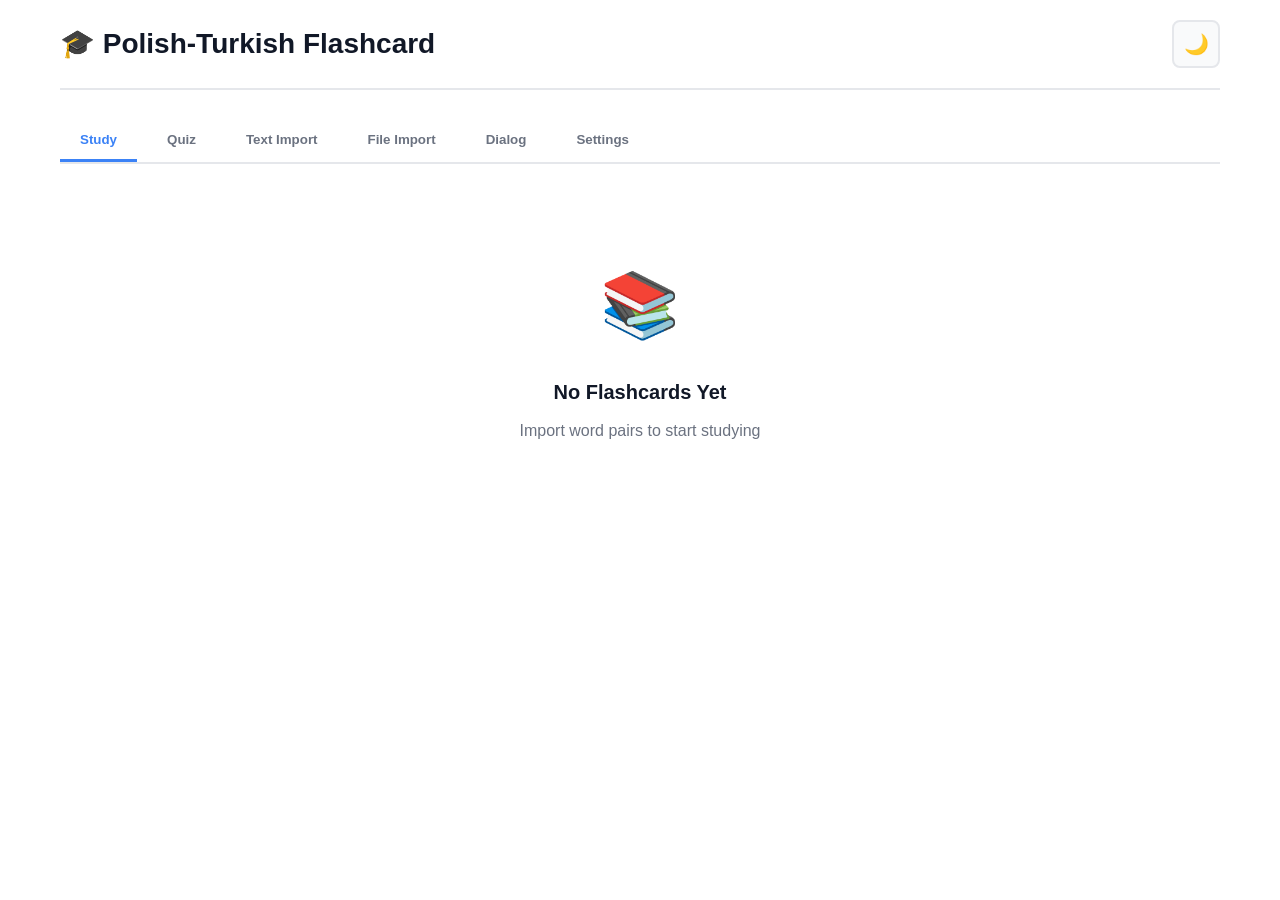
==== index.html @ a1254d09 "Enabled exporting missed or marked questions in Quiz mode" ====
<!DOCTYPE html>
<html lang="en">
<head>
    <meta charset="UTF-8">
    <meta name="viewport" content="width=device-width, initial-scale=1.0">
    <title>Polish-Turkish Flashcard Learner</title>
    <link rel="stylesheet" href="styles.css">
</head>
<body>
    <div class="container">
        <header>
            <h1>🎓 Polish-Turkish Flashcard</h1>
            <button class="theme-btn" id="themeBtn" title="Toggle dark mode">🌙</button>
        </header>

        <div class="tabs">
            <button class="tab-btn active" data-tab="study">Study</button>
            <button class="tab-btn" data-tab="quiz">Quiz</button>
            <button class="tab-btn" data-tab="import-text">Text Import</button>
            <button class="tab-btn" data-tab="import-excel">File Import</button>

            <button class="tab-btn" data-tab="dialog">Dialog</button>
            <button class="tab-btn" data-tab="settings">Settings</button>
        </div>

        <!-- STUDY TAB -->
        <div id="study" class="tab-content active">
            <div id="emptyStudy" class="empty-state">
                <div class="empty-state-icon">📚</div>
                <h3>No Flashcards Yet</h3>
                <p>Import word pairs to start studying</p>
            </div>

            <div id="studyContent" style="display: none;">
                <details class="collapsible-section">
                <summary class="collapsible-summary">🔍 Filters</summary>
                <div class="filter-bar flex flex-wrap gap-15 items-center flex-row">
                    <div class="flex gap-8">
                        <label><input type="checkbox" id="chkEasy" checked> Easy</label>
                        <label><input type="checkbox" id="chkMedium" checked> Medium</label>
                        <label><input type="checkbox" id="chkHard" checked> Hard</label>
                        <label><input type="checkbox" id="chkUnmarked" checked> Unmarked</label>
                    </div>
                    <div class="flex gap-8 items-center flex-wrap">
                        <label for="filterDateFromPicker">From:</label>
                        <input type="date" id="filterDateFromPicker" class="p-4 border rounded-4" style="cursor: pointer;">
                        <label for="filterDateToPicker">To:</label>
                        <input type="date" id="filterDateToPicker" class="p-4 border rounded-4" style="cursor: pointer;">
                        <label style="margin:0;"><input type="checkbox" id="filterNoDateOnly"> No date only</label>
                        <label style="margin:0;"><input type="checkbox" id="filterNoGroupOnly"> No group only</label>
                    </div>
                    <div class="flex gap-8 items-center">
                        <label style="margin:0;">Group:</label>
                        <details class="group-multiselect" id="filterGroupDetails">
                            <summary id="filterGroupSummary">-- All --</summary>
                            <div class="group-multiselect-list" id="filterGroupList"></div>
                        </details>
                    </div>
                    <button class="button btn-secondary" onclick="app.resetFilters()">Reset All</button>
                </div>
                </details>

                <details class="collapsible-section" open>
                <summary class="collapsible-summary">🃏 Flashcards</summary>
                <div class="stats">
                    <div>
                        <strong id="cardCounter">Card 0 / 0</strong>
                        <div class="progress-bar">
                            <div class="progress-fill" id="progressFill"></div>
                        </div>
                    </div>
                    <button class="button btn-primary" id="directionBtn">Polish → Turkish</button>
                </div>

                <div class="flashcard" id="flashcard">
                    <div class="card-label" id="cardLabel">Front</div>
                    <div class="card-text" id="cardText">Click to start</div>
                </div>

                <div class="controls">
                    <button class="button btn-danger" onclick="app.markDifficulty('hard')">Hard ❌</button>
                    <button class="button btn-warning" onclick="app.markDifficulty('medium')">Medium ⚠️</button>
                    <button class="button btn-success" onclick="app.markDifficulty('easy')">Easy ✅</button>
                </div>

                <div class="controls">
                    <button class="button btn-secondary" onclick="app.prevCard()">← Previous</button>
                    <button class="button btn-primary" onclick="app.flipCard()">Flip Card</button>
                    <button class="button btn-secondary" onclick="app.nextCard()">Next →</button>
                </div>

                <div class="button-group">
                    <button class="button btn-secondary" onclick="app.shuffle()">🔀 Shuffle</button>
                    <button class="button btn-secondary" onclick="app.resetProgress()">↻ Reset</button>
                    <button class="button btn-danger" onclick="app.clearAll()">🗑️ Clear</button>
                </div>

                <div class="flex gap-8 items-center mt-8">
                    <label style="font-weight:normal; margin:0;"><input type="checkbox" id="autoSpeak"> Auto-speak on flip</label>
                    <button class="button btn-secondary" id="speakBtn" style="padding:6px 14px; font-size:18px;" title="Speak current word">🔊</button>
                </div>
                </details>

                <!-- LEITNER SUBSECTION -->
                <details class="collapsible-section">
                <summary class="collapsible-summary">📦 Leitner Session</summary>
                <div class="section mt-8" id="leitnerSetup">
                    <h3 class="mb-12">📦 Leitner Session</h3>
                    <p class="text-sm text-light mb-12" id="leitnerDueCount">0 cards due today</p>
                    <div class="flex gap-8 items-center mb-12">
                        <label style="margin:0; font-weight:600;">Direction:</label>
                        <select id="leitnerDirection" class="p-4 border rounded-4" style="width:auto; margin:0;">
                            <option value="pol-tur">Polish → Turkish</option>
                            <option value="tur-pol">Turkish → Polish</option>
                        </select>
                    </div>
                    <button class="button btn-primary" onclick="app.leitner.startSession()">Start Leitner Session</button>
                </div>
                </details>
            </div>

            <!-- LEITNER SESSION -->
            <div id="leitnerSession" style="display:none;">
                <div class="stats">
                    <div>
                        <strong id="leitnerCardCounter">Card 1 / 0</strong>
                        <div class="progress-bar"><div class="progress-fill" id="leitnerProgressFill"></div></div>
                    </div>
                    <span id="leitnerBoxBadge" class="leitner-box-badge">📦 Box 1</span>
                </div>

                <div class="flashcard" id="leitnerCard">
                    <div class="card-label" id="leitnerCardLabel">Front</div>
                    <div class="card-text" id="leitnerCardText"></div>
                </div>

                <div class="controls">
                    <button class="button btn-primary" id="leitnerFlipBtn" onclick="app.leitner.flip()">Flip Card</button>
                </div>

                <div class="controls" id="leitnerAnswerBtns" style="display:none;">
                    <button class="button btn-success" onclick="app.leitner.answer(true)">✓ Correct</button>
                    <button class="button btn-danger" onclick="app.leitner.answer(false)">✗ Wrong</button>
                </div>

                <div class="button-group">
                    <button class="button btn-secondary" onclick="app.leitner.endSession()">End Session</button>
                </div>
            </div>

            <!-- LEITNER SESSION COMPLETE -->
            <div id="leitnerComplete" style="display:none;" class="section">
                <h2>Session Complete! 🎉</h2>
                <p class="mt-8">✓ <span id="leitnerMovedUp">0</span> cards moved up a box</p>
                <p class="mt-8">✗ <span id="leitnerMovedDown">0</span> cards back to Box 1</p>
                <div class="button-group mt-20">
                    <button class="button btn-primary" onclick="app.leitner.startSession()">Study Again</button>
                    <button class="button btn-secondary" onclick="app.leitner.backToDeck()">Back to Deck</button>
                </div>
            </div>
        </div>
        
        <!-- DIALOG TAB -->
        <div id="dialog" class="tab-content">
            <div id="dialogEmpty" class="empty-state">
                <div class="empty-state-icon">💬</div>
                <h3>No Dialogs Yet</h3>
                <p>Import a file with dialog lines to start</p>
            </div>
            <div id="dialogContent" style="display:none;">
                <div class="section">
                    <h2>💬 Dialog Practice</h2>
                    <div class="flex flex-wrap gap-15 items-center mb-12" style="position:relative;">
                        <div class="flex gap-8 items-center flex-wrap">
                            <label style="margin:0;">Date:</label>
                            <input type="date" id="dialogDatePicker" class="p-4 border rounded-4" style="cursor:pointer;">
                            <span id="dialogDateHint" class="dialog-hint"></span>
                        </div>
                        <div class="flex gap-8 items-center flex-wrap">
                            <label style="margin:0;">Topic:</label>
                            <select id="dialogTopicSelect" class="p-4 border rounded-4" style="width:auto;margin:0;"></select>
                            <button id="dialogTopicDatesBtn" class="dialog-dates-badge" style="display:none;" onclick="app.dialog.toggleDatesPopup()"></button>
                        </div>
                        <div id="dialogDatesPopup" class="dialog-dates-popup" style="display:none;">
                            <div class="dialog-dates-popup-header"><span>Available Dates</span><button onclick="app.dialog.toggleDatesPopup()" class="dialog-dates-close">✕</button></div>
                            <div id="dialogDatesGrid" class="dialog-dates-grid"></div>
                        </div>
                        <div class="flex gap-8 items-center">
                            <label style="margin:0;">Direction:</label>
                            <select id="dialogDirection" class="p-4 border rounded-4" style="width:auto;margin:0;" onchange="app.dialog._lines.length && app.dialog._render()">
                                <option value="pol-tur">Polish → Turkish</option>
                                <option value="tur-pol">Turkish → Polish</option>
                            </select>
                        </div>
                        <label style="margin:0;"><input type="checkbox" id="dialogRandomize"> Randomize</label>
                        <button class="button btn-primary" onclick="app.dialog.load()">Load Dialog</button>
                    </div>
                </div>

                <div id="dialogPlayer" style="display:none;">
                    <div class="stats">
                        <div>
                            <strong id="dialogLineCounter">Line 1 / 0</strong>
                            <div class="progress-bar"><div class="progress-fill" id="dialogProgressFill"></div></div>
                        </div>
                    </div>

                    <div id="dialogLines" class="dialog-lines" style="margin-bottom: 80px;"></div>

                    <div class="dialog-sticky-controls">
                        <div class="controls" style="margin-bottom:8px;">
                            <button class="button btn-secondary" onclick="app.dialog.prev()">← Prev</button>
                            <button class="button btn-primary" id="dialogRevealBtn" onclick="app.dialog.reveal()">Reveal</button>
                            <button class="button btn-secondary" onclick="app.dialog.next()">Next →</button>
                        </div>
                        <div class="controls">
                            <button class="button btn-secondary" onclick="app.dialog.showAll()">👁 Show All</button>
                            <button class="button btn-secondary" onclick="app.dialog.reset()">↻ Reset</button>
                        </div>
                        <div class="text-sm text-light" style="text-align:center; margin-top:6px;">
                            <kbd>Space</kbd> Reveal &nbsp;·&nbsp; <kbd>→</kbd> Next &nbsp;·&nbsp; <kbd>←</kbd> Prev
                        </div>
                    </div>
                </div>
            </div>
        </div>

        <!-- QUIZ TAB -->
        <div id="quiz" class="tab-content">
            
            <div id="quizContent" style="display: none;">
                <!-- Empty State Message (shown when no cards) -->
                <div id="emptyQuizMessage" class="empty-state" style="display: none;">
                    <div class="empty-state-icon">🎯</div>
                    <h3>No Flashcards for Quiz</h3>
                    <p>Import word pairs to start quizzing, or use the helper below to test an external quiz</p>
                </div>

                <!-- Quiz Setup Section -->
                <div id="quizSetup" class="section">
                    <h2>Quiz Setup</h2>
                    <div class="flex flex-wrap gap-16 mb-15">
                        <div>
                            <label>Quiz Type:</label>
                            <select id="quizType" class="p-4 border rounded-4">
                                <option value="multiple-choice">Multiple Choice</option>
                                <option value="fill-blank" disabled>Fill in the Blank (Coming Soon)</option>
                                <option value="true-false">True/False</option>
                            </select>
                        </div>
                        
                        <div>
                            <label>Direction:</label>
                            <select id="quizDirection" class="p-4 border rounded-4">
                                <option value="pol-tur">Polish → Turkish</option>
                                <option value="tur-pol">Turkish → Polish</option>
                            </select>
                        </div>
                        
                        <div>
                            <label>Number of Questions:</label>
                            <input type="number" id="quizLength" class="p-4 border rounded-4" value="10" min="1" style="width:70px;">
                        </div>
                        <div class="flex gap-8 items-center">
                            <label><input type="checkbox" id="quizRandomize" checked> Randomize Questions</label>
                        </div>
                    </div>
                    
                    <div class="filter-bar flex flex-wrap gap-15 items-center flex-row mb-15">
                        <div class="flex gap-8">
                            <label><input type="checkbox" id="quizChkEasy" checked> Easy</label>
                            <label><input type="checkbox" id="quizChkMedium" checked> Medium</label>
                            <label><input type="checkbox" id="quizChkHard" checked> Hard</label>
                            <label><input type="checkbox" id="quizChkUnmarked" checked> Unmarked</label>
                        </div>
                        <div class="flex gap-8 items-center">
                            <label style="margin:0;">Group:</label>
                            <details class="group-multiselect" id="quizFilterGroupDetails">
                                <summary id="quizFilterGroupSummary">-- All --</summary>
                                <div class="group-multiselect-list" id="quizFilterGroupList"></div>
                            </details>
                        </div>
                        <div class="flex gap-8 items-center flex-wrap">
                            <label for="quizFilterDateFromPicker">From:</label>
                            <input type="date" id="quizFilterDateFromPicker" class="p-4 border rounded-4" style="cursor: pointer;">
                            <label for="quizFilterDateToPicker">To:</label>
                            <input type="date" id="quizFilterDateToPicker" class="p-4 border rounded-4" style="cursor: pointer;">
                            <label style="margin:0;"><input type="checkbox" id="quizFilterNoDateOnly"> No date only</label>
                            <label style="margin:0;"><input type="checkbox" id="quizFilterNoGroupOnly"> No group only</label>
                        </div>
                    </div>
                    
                    <div class="button-group">
                        <button class="button btn-primary" id="startQuizBtn">Start Quiz</button>
                    </div>
                    
                    <!-- JSON to Base64 Helper -->
                    <div class="mt-20 pt-20 border-top">
                        <h3 class="mb-15">📋 External Quiz Helper</h3>
                        <p class="mb-10"><strong>Create a quiz to share via URL:</strong></p>
                        <p class="text-sm mb-15">JSON format: <code class="bg-bg p-4 rounded-3 text-xs">[{"question":"...","options":["A","B","C","D"],"correctIndex":0}]</code> <button class="button btn-secondary" style="font-size:11px;padding:2px 8px;" onclick="quiz.copyExampleJson()">Copy Example</button></p>
                        
                        <label class="block mb-8"><strong>Your JSON:</strong></label>
                        <textarea id="jsonQuizInput" placeholder='[{"question":"What is the capital of France?","options":["London","Berlin","Paris","Madrid"],"correctIndex":2}]' class="w-full min-height-120 p-10 border rounded-6 font-mono text-xs"></textarea>
                        
                        <div class="button-group mt-12">
                            <button class="button btn-primary" onclick="quiz.generateBase64()">Generate Base64</button>
                            <button class="button btn-secondary" onclick="document.getElementById('jsonQuizInput').value=''">Clear</button>
                        </div>
                        
                        <div id="base64Result" style="display: none;" class="mt-15 p-12 bg-success-light rounded-6 border">
                            <p class="mb-8"><strong>Your Base64 URL:</strong></p>
                            <input type="text" id="base64Output" readonly class="w-full p-10 border rounded-4 font-mono text-xs mb-8">
                            <button class="button btn-secondary w-full" onclick="quiz.copyBase64Url()">Copy to Clipboard</button>
                        </div>
                        
                        <div id="base64Error" style="display: none;" class="mt-15 p-12 bg-danger-light rounded-6 border text-danger"></div>
                    </div>
                </div>
                
                <!-- Quiz Question Section -->
                <div id="quizQuestion" class="section" style="display: none;">
                    <div class="stats">
                        <div>
                            <strong id="quizProgress">Question 0 / 0</strong>
                            <div class="progress-bar">
                                <div class="progress-fill" id="quizProgressFill"></div>
                            </div>
                        </div>
                        <div>
                            <strong>Score: <span id="quizScore">0</span></strong>
                        </div>
                    </div>
                    
                    <div class="quiz-question-container">
                        <h3 id="quizQuestionText" class="quiz-question-text">Question text goes here</h3>
                        <div id="quizTrueFalsePair" style="display:none; font-size:1.3em; font-weight:600; text-align:center; margin: 16px 0; padding: 16px; background: var(--surface); border-radius: 8px; border: 2px solid var(--border);"></div>
                        
                        <div id="quizOptions" class="quiz-options">
                            <!-- Options will be inserted here by JavaScript -->
                        </div>
                    </div>
                    
                    <div id="quizFeedback" class="quiz-feedback" style="display: none;">
                        <!-- Feedback will be shown here -->
                    </div>
                    <div class="button-group">
                        <button class="button btn-secondary" id="resetQuizBtn">Reset Quiz</button>
                        <button class="button btn-danger" id="endQuizEarlyBtn">End Quiz</button>
                        <button class="button btn-secondary" id="prevQuestionBtn" style="display: none;">← Prev</button>
                        <button class="button btn-warning" id="saveForLaterBtn">🔖 Save for Later</button>
                        <button class="button btn-primary" id="nextQuestionBtn" style="display: none;">Next →</button>
                    </div>
                </div>
                
                <!-- Quiz Results Section -->
                <div id="quizResults" class="section" style="display: none;">
                    <h2>Quiz Results</h2>
                    
                    <div class="quiz-results-summary">
                        <div class="quiz-results-score">
                            <div class="quiz-score-circle">
                                <span id="finalScore">0%</span>
                            </div>
                            <p>Your Score</p>
                        </div>
                        
                        <div class="quiz-results-stats">
                            <p><strong>Correct:</strong> <span id="correctAnswers">0</span></p>
                            <p><strong>Incorrect:</strong> <span id="incorrectAnswers">0</span></p>
                            <p><strong>Total Questions:</strong> <span id="totalQuestions">0</span></p>
                        </div>
                    </div>
                    
                    <h3 class="mt-20 mb-12">Missed Questions</h3>
                    <div id="missedQuestions" class="quiz-missed-questions">
                        <!-- Missed questions will be listed here -->
                    </div>
                    
                    <h3 class="mt-20 mb-12">Saved for Later</h3>
                    <div id="savedForLaterList" class="quiz-missed-questions">
                        <p>No saved questions.</p>
                    </div>

                    <div class="button-group mt-20">
                        <button class="button btn-primary" id="retryQuizBtn">Try Again</button>
                        <button class="button btn-warning" id="requizMissedBtn" style="display: none;">🔁 Re-quiz Missed</button>
                        <button class="button btn-success" id="requizSavedBtn" style="display: none;">🔖 Re-quiz Saved</button>
                        <button class="button btn-secondary" id="exportMissedBtn" style="display: none;">📤 Export Missed</button>
                        <button class="button btn-secondary" id="exportSavedBtn" style="display: none;">📤 Export Saved</button>
                        <button class="button btn-secondary" id="newQuizBtn">New Quiz</button>
                    </div>
                </div>
            </div>
        </div>

        <!-- TEXT IMPORT TAB -->
        <div id="import-text" class="tab-content">
            <div class="section">
                <h2>Import from Text</h2>
                <p>Enter tab-separated columns (one pair per line): <strong>POL</strong>, <strong>TUR</strong>, Date (optional), GROUP (optional), IGNORE (optional)</p>
                <p>To skip a line: put <code>OK</code> or <code>YES</code> in the IGNORE column. Multiple groups separated by <code>|</code>.</p>
                <div class="code-block">
Cześć	Merhaba<br>
Dziękuję	Teşekkür ederim	02-04-2026	Courtesy<br>
Proszę	Lütfen			OK<br>
Dobry	İyi	03-04-2026	Greeting|Basic
                </div>
                <textarea id="textInput" placeholder="Polish word&#9;Turkish word"></textarea>
                <div class="button-group">
                    <button class="button btn-primary" onclick="app.importText()">Import</button>
                    <button class="button btn-secondary" onclick="document.getElementById('textInput').value=''">Clear</button>
                </div>
                <div id="textMsg"></div>
            </div>
        </div>

        <!-- CSV/TSV IMPORT TAB -->
        <div id="import-excel" class="tab-content">
            <div class="section">
                <h2>Import from CSV/TSV File</h2>
                <p>Upload a CSV or TSV file with columns: POL, TUR, Date (optional), GROUP (optional), IGNORE (optional)</p>
                <p>To skip a line: Put value OK in the IGNORE column.</p>

                <div class="flex gap-15 items-center mb-15">
                    <div class="flex gap-8 items-center">
                        <label><strong>Format:</strong></label>
                        <select id="csvDelimiter" class="p-4 border rounded-4">
                            <option value=",">CSV (comma)</option>
                            <option value="	">TSV (tab)</option>
                            <option value=";">Semicolon</option>
                        </select>
                    </div>
                </div>

                <div class="mb-12">
                    <label class="file-label" for="excelFile">Choose File</label>
                    <input type="file" id="excelFile" accept=".csv,.tsv,.txt">
                    <span class="file-name" id="fileName">No file selected</span>
                </div>

                <div class="mb-15">
                    <details class="p-10 bg-surface rounded-8 border-left-primary cursor-pointer">
                        <summary class="font-semibold">📋 Example Formats</summary>
                        <div class="mt-10 text-sm font-mono">
                            <p class="font-semibold my-8">CSV (comma-separated):</p>
                            <div class="bg-bg p-8 rounded-4 overflow-x-auto whitespace-pre">
POL,TUR,Date,GROUP
Cześć,Merhaba,01-04-2026,Greeting
Dziękuję,Teşekkür ederim,02-04-2026,Courtesy
                            </div>
                            <p class="font-semibold mt-12 mb-8">TSV (tab-separated):</p>
                            <div class="bg-bg p-8 rounded-4 overflow-x-auto whitespace-pre">
POL	TUR	Date	GROUP
Cześć	Merhaba	01-04-2026	Greeting
Dziękuję	Teşekkür ederim	02-04-2026	Courtesy
                            </div>
                        </div>
                    </details>
                </div>

                <div class="button-group">
                    <button class="button btn-primary" onclick="app.importExcel()">Import File</button>
                    <button class="button btn-secondary" onclick="app.clearExcelInput()">Clear</button>
                </div>
                <div id="excelMsg"></div>
            </div>
        </div>

        <!-- SETTINGS TAB -->
        <div id="settings" class="tab-content">
            <div class="section">
                <h2>Settings & Info</h2>
                <p><strong>Total Words:</strong> <span id="totalCount">0</span></p>
                <p><strong>Theme:</strong> <span id="themeStatus">Light</span></p>
                <div class="mt-20">
                    <p><strong>Export Data:</strong></p>
                    <div class="button-group">
                        <button class="button btn-secondary" onclick="app.exportJSON()">Export JSON</button>
                        <button class="button btn-secondary" onclick="app.exportCSV()">Export CSV</button>
                    </div>
                </div>
            </div>
            <div class="section">
                <h2>📦 Leitner Progress</h2>
                <p class="mb-12">Session <strong>#<span id="leitnerSessionNum">0</span></strong></p>
                <div id="leitnerBoxStats" class="mb-12 text-sm"></div>
                <div class="button-group">
                    <button class="button btn-danger" onclick="app.leitner.resetProgress()">Reset Progress</button>
                </div>
            </div>
        </div>
    </div>

    <!-- Reference to the external JavaScript and CSS files -->
    <script src="quiz.js"></script>
    <script src="app.js"></script>
 
</body>
</html>
---- styles.css ----
* {
    margin: 0;
    padding: 0;
    box-sizing: border-box;
}

:root {
    --primary: #3b82f6;
    --primary-dark: #1e40af;
    --primary-light: #dbeafe;
    --secondary: #6366f1;
    --success: #10b981;
    --warning: #f59e0b;
    --danger: #ef4444;
    --bg: #ffffff;
    --surface: #f9fafb;
    --border: #e5e7eb;
    --text: #111827;
    --text-light: #6b7280;
}

html[data-theme="dark"] {
    --primary: #60a5fa;
    --primary-dark: #1d4ed8;
    --primary-light: #0c4a6e;
    --secondary: #818cf8;
    --success: #34d399;
    --warning: #fbbf24;
    --danger: #f87171;
    --bg: #0f172a;
    --surface: #1e293b;
    --border: #475569;
    --text: #f1f5f9;
    --text-light: #cbd5e1;
}

body {
    font-family: -apple-system, BlinkMacSystemFont, 'Segoe UI', Roboto, sans-serif;
    background: var(--bg);
    color: var(--text);
    transition: background 0.3s, color 0.3s;
    line-height: 1.6;
}

.container {
    max-width: 1200px;
    margin: 0 auto;
    padding: 20px;
}

header {
    display: flex;
    justify-content: space-between;
    align-items: center;
    padding-bottom: 20px;
    border-bottom: 2px solid var(--border);
    margin-bottom: 30px;
    gap: 20px;
}

header h1 {
    font-size: 28px;
    font-weight: 700;
}

.theme-btn {
    background: var(--surface);
    border: 2px solid var(--border);
    border-radius: 8px;
    padding: 8px 12px;
    cursor: pointer;
    font-size: 20px;
    transition: all 0.3s;
    width: 48px;
    height: 48px;
    display: flex;
    align-items: center;
    justify-content: center;
}

.theme-btn:hover {
    background: var(--primary);
    border-color: var(--primary);
    transform: scale(1.1);
}

.tabs {
    display: flex;
    gap: 10px;
    border-bottom: 2px solid var(--border);
    margin-bottom: 30px;
    overflow-x: auto;
}

.tab-btn {
    padding: 12px 20px;
    background: transparent;
    border: none;
    color: var(--text-light);
    cursor: pointer;
    font-weight: 600;
    border-bottom: 3px solid transparent;
    transition: all 0.3s;
    white-space: nowrap;
}

.tab-btn:hover {
    color: var(--primary);
}

.tab-btn.active {
    color: var(--primary);
    border-bottom-color: var(--primary);
}

.tab-content {
    display: none;
}

.tab-content.active {
    display: block;
    animation: fadeIn 0.3s;
}

@keyframes fadeIn {
    from { opacity: 0; }
    to { opacity: 1; }
}

.section {
    background: var(--surface);
    border: 1px solid var(--border);
    border-radius: 12px;
    padding: 24px;
    margin-bottom: 20px;
}

.section h2 {
    font-size: 20px;
    margin-bottom: 16px;
}

label {
    display: block;
    margin-bottom: 8px;
    font-weight: 600;
}

textarea, input[type="text"], input[type="file"], select {
    width: 100%;
    padding: 12px;
    border: 1px solid var(--border);
    border-radius: 8px;
    background: var(--bg);
    color: var(--text);
    font-family: 'Courier New', monospace;
    margin-bottom: 12px;
    font-size: 14px;
}

textarea {
    min-height: 200px;
    resize: vertical;
}

textarea:focus, input:focus, select:focus {
    outline: none;
    border-color: var(--primary);
    box-shadow: 0 0 0 3px var(--primary-light);
}

.button {
    padding: 10px 20px;
    border: none;
    border-radius: 8px;
    cursor: pointer;
    font-weight: 600;
    transition: all 0.3s;
    display: inline-block;
}

.btn-primary {
    background: var(--primary);
    color: white;
}

.btn-primary:hover {
    background: var(--primary-dark);
    transform: translateY(-2px);
}

.btn-secondary {
    background: var(--secondary);
    color: white;
}

.btn-secondary:hover {
    background: var(--primary-dark);
    transform: translateY(-2px);
}

.btn-success {
    background: var(--success);
    color: white;
}

.btn-success:hover {
    background: #059669;
    transform: translateY(-2px);
}

.btn-warning {
    background: var(--warning);
    color: white;
}

.btn-warning:hover {
    background: #d97706;
    transform: translateY(-2px);
}

.btn-danger {
    background: var(--danger);
    color: white;
}

.btn-danger:hover {
    background: #dc2626;
    transform: translateY(-2px);
}

.button-group {
    display: flex;
    gap: 12px;
    flex-wrap: wrap;
    margin-top: 16px;
}

.button-group .button {
    flex: 1;
    min-width: 100px;
}

.message {
    padding: 12px 16px;
    border-radius: 8px;
    margin-bottom: 16px;
    border-left: 4px solid;
    animation: slideIn 0.3s;
}

@keyframes slideIn {
    from { transform: translateX(-20px); opacity: 0; }
    to { transform: translateX(0); opacity: 1; }
}

.message.success {
    background: rgba(16, 185, 129, 0.1);
    border-color: var(--success);
    color: var(--success);
}

.message.error {
    background: rgba(239, 68, 68, 0.1);
    border-color: var(--danger);
    color: var(--danger);
}

.message.info {
    background: rgba(59, 130, 246, 0.1);
    border-color: var(--primary);
    color: var(--primary);
}

.flashcard {
    background: linear-gradient(135deg, var(--surface) 0%, var(--bg) 100%);
    border: 2px solid var(--border);
    border-radius: 16px;
    padding: 60px 40px;
    min-height: 350px;
    display: flex;
    flex-direction: column;
    justify-content: center;
    align-items: center;
    text-align: center;
    cursor: pointer;
    user-select: none;
    transition: all 0.4s;
    box-shadow: 0 8px 24px rgba(0, 0, 0, 0.1);
    margin-bottom: 20px;
}

html[data-theme="dark"] .flashcard {
    box-shadow: 0 8px 24px rgba(0, 0, 0, 0.3);
}

.flashcard:hover {
    transform: translateY(-8px);
    border-color: var(--primary);
}

.flashcard.flipped {
    background: linear-gradient(135deg, var(--primary-light) 0%, var(--bg) 100%);
    border-color: var(--primary);
}

.card-label {
    font-size: 12px;
    color: var(--text-light);
    text-transform: uppercase;
    letter-spacing: 2px;
    margin-bottom: 16px;
    font-weight: 700;
}

.card-label.flipped {
    color: var(--primary);
}

.card-text {
    font-size: 52px;
    font-weight: 700;
    color: var(--primary);
    word-break: break-word;
}

.card-text.flipped {
    color: var(--text);
}

@media (max-width: 768px) {
    .flashcard {
        padding: 40px 24px;
        min-height: 250px;
    }

    .card-text {
        font-size: 36px;
    }

    .container {
        padding: 12px;
    }

    header h1 {
        font-size: 20px;
    }

    .tabs {
        gap: 4px;
        margin-bottom: 16px;
    }

    .tab-btn {
        padding: 10px 12px;
        font-size: 13px;
    }

    .section {
        padding: 16px;
    }

    .button {
        padding: 12px 16px;
        font-size: 15px;
    }

    .button-group .button {
        min-width: 0;
    }

    .controls {
        gap: 8px;
    }

    .stats {
        flex-direction: column;
        align-items: flex-start;
        gap: 8px;
    }

    .progress-bar {
        min-width: 100%;
    }

    .filter-bar {
        gap: 10px;
    }

    .dialog-line-pol {
        font-size: 15px;
    }

    .dialog-line-tur {
        font-size: 13px;
    }

    .dialog-sticky-controls {
        padding: 10px 0 env(safe-area-inset-bottom, 6px);
    }

    .quiz-question-text {
        font-size: 20px;
    }

    .quiz-option {
        font-size: 15px;
        padding: 12px;
    }

    .quiz-score-circle {
        width: 110px;
        height: 110px;
        font-size: 28px;
    }
}

.controls {
    display: flex;
    gap: 12px;
    justify-content: center;
    flex-wrap: wrap;
    margin-bottom: 20px;
}

.filter-bar {
    display: flex;
    gap: 16px;
    flex-wrap: wrap;
    margin-bottom: 20px;
    padding: 16px;
    background: var(--surface);
    border-radius: 8px;
    border: 1px solid var(--border);
}

.filter-bar label {
    display: flex;
    align-items: center;
    gap: 8px;
    margin: 0;
    cursor: pointer;
}

input[type="checkbox"] {
    width: 18px;
    height: 18px;
    cursor: pointer;
    accent-color: var(--primary);
}

.stats {
    padding: 16px;
    background: var(--surface);
    border-radius: 8px;
    border: 1px solid var(--border);
    margin-bottom: 20px;
    display: flex;
    justify-content: space-between;
    align-items: center;
    flex-wrap: wrap;
    gap: 16px;
}

.progress-bar {
    flex: 1;
    min-width: 200px;
    height: 6px;
    background: var(--border);
    border-radius: 3px;
    overflow: hidden;
}

.progress-fill {
    height: 100%;
    background: var(--primary);
    transition: width 0.3s;
}

.empty-state {
    text-align: center;
    padding: 60px 20px;
    color: var(--text-light);
}

.empty-state-icon {
    font-size: 64px;
    margin-bottom: 20px;
}

.empty-state h3 {
    font-size: 20px;
    margin-bottom: 10px;
    color: var(--text);
}

.code-block {
    background: var(--bg);
    border: 1px solid var(--border);
    border-radius: 6px;
    padding: 12px;
    margin: 12px 0;
    overflow-x: auto;
    font-family: 'Courier New', monospace;
    font-size: 12px;
    line-height: 1.4;
}

.file-label {
    display: inline-block;
    padding: 10px 16px;
    background: var(--primary);
    color: white;
    border-radius: 8px;
    cursor: pointer;
    font-weight: 600;
    transition: all 0.3s;
}

.file-label:hover {
    background: var(--primary-dark);
}

.file-name {
    display: inline-block;
    margin-left: 12px;
    color: var(--text-light);
    font-size: 14px;
}

/* Quiz Feature Styles */
.quiz-question-container {
    background: linear-gradient(135deg, var(--surface) 0%, var(--bg) 100%);
    border: 2px solid var(--border);
    border-radius: 16px;
    padding: 30px;
    margin-bottom: 20px;
    box-shadow: 0 8px 24px rgba(0, 0, 0, 0.1);
}

html[data-theme="dark"] .quiz-question-container {
    box-shadow: 0 8px 24px rgba(0, 0, 0, 0.3);
}

.quiz-question-text {
    font-size: 28px;
    font-weight: 700;
    margin-bottom: 24px;
    text-align: center;
    color: var(--text);
}

.quiz-options {
    display: flex;
    flex-direction: column;
    gap: 12px;
    margin-top: 20px;
}

.quiz-option {
    background: var(--bg);
    border: 2px solid var(--border);
    border-radius: 8px;
    padding: 16px;
    cursor: pointer;
    transition: all 0.2s;
    display: flex;
    align-items: center;
    font-size: 18px;
}

.quiz-option:hover {
    border-color: var(--primary);
    transform: translateY(-2px);
}

.quiz-option.selected {
    border-color: var(--primary);
    background: var(--primary-light);
}

.quiz-option.correct {
    border-color: var(--success);
    background: rgba(16, 185, 129, 0.1);
}

.quiz-option.incorrect {
    border-color: var(--danger);
    background: rgba(239, 68, 68, 0.1);
}

.quiz-option-letter {
    display: flex;
    align-items: center;
    justify-content: center;
    width: 32px;
    height: 32px;
    border-radius: 50%;
    background: var(--primary-light);
    color: var(--primary);
    font-weight: 700;
    margin-right: 12px;
    flex-shrink: 0;
}

.quiz-option.correct .quiz-option-letter {
    background: rgba(16, 185, 129, 0.2);
    color: var(--success);
}

.quiz-option.incorrect .quiz-option-letter {
    background: rgba(239, 68, 68, 0.2);
    color: var(--danger);
}

.quiz-feedback {
    padding: 16px;
    border-radius: 8px;
    margin: 16px 0;
    font-weight: 500;
    animation: fadeIn 0.3s;
}

.quiz-feedback.correct {
    background: rgba(16, 185, 129, 0.1);
    border: 1px solid var(--success);
    color: var(--success);
}

.quiz-feedback.incorrect {
    background: rgba(239, 68, 68, 0.1);
    border: 1px solid var(--danger);
    color: var(--danger);
}

.quiz-results-summary {
    display: flex;
    flex-wrap: wrap;
    gap: 30px;
    align-items: center;
    justify-content: center;
    margin: 30px 0;
}

.quiz-results-score {
    text-align: center;
}

.quiz-score-circle {
    width: 150px;
    height: 150px;
    border-radius: 50%;
    background: var(--primary-light);
    color: var(--primary);
    display: flex;
    align-items: center;
    justify-content: center;
    font-size: 36px;
    font-weight: 700;
    margin: 0 auto 16px;
    border: 6px solid var(--primary);
}

.quiz-results-stats {
    font-size: 18px;
    line-height: 1.8;
}

.quiz-missed-questions {
    background: var(--bg);
    border: 1px solid var(--border);
    border-radius: 8px;
    padding: 16px;
    margin-top: 12px;
}

.quiz-missed-item {
    padding: 12px;
    border-bottom: 1px solid var(--border);
}

.quiz-missed-item:last-child {
    border-bottom: none;
}

.quiz-missed-question {
    font-weight: 600;
    margin-bottom: 4px;
}

.quiz-missed-answer {
    color: var(--danger);
    margin-bottom: 4px;
}

.quiz-missed-correct {
    color: var(--success);
}

.min-height-120 {
    min-height: 120px;
}

/* Additional utility styles for inline elements */
.flex {
    display: flex;
}

.flex-wrap {
    flex-wrap: wrap;
}

.gap-8 {
    gap: 8px;
}

.gap-15 {
    gap: 15px;
}

.gap-16 {
    gap: 16px;
}

.items-center {
    align-items: center;
}

.flex-row {
    flex-direction: row;
}

.mb-4 {
    margin-bottom: 4px;
}

.mb-12 {
    margin-bottom: 12px;
}

.mb-15 {
    margin-bottom: 15px;
}

.mb-20 {
    margin-bottom: 20px;
}

.mt-8 {
    margin-top: 8px;
}

.mt-10 {
    margin-top: 10px;
}

.mt-20 {
    margin-top: 20px;
}

.p-4 {
    padding: 4px;
}

.p-8 {
    padding: 8px;
}

.p-10 {
    padding: 10px;
}

.p-12 {
    padding: 12px;
}

.p-16 {
    padding: 16px;
}

.rounded-4 {
    border-radius: 4px;
}

.rounded-8 {
    border-radius: 8px;
}

.rounded-6 {
    border-radius: 6px;
}

.border {
    border: 1px solid var(--border);
}

.border-left-primary {
    border-left: 4px solid var(--primary);
}

.bg-surface {
    background: var(--surface);
}

.bg-primary-light {
    background: var(--primary-light);
}

.bg-bg {
    background: var(--bg);
}

.font-mono {
    font-family: 'Courier New', monospace;
}

.text-sm {
    font-size: 0.9em;
}

.text-xs {
    font-size: 12px;
}

.text-md {
    font-size: 14px;
}

.font-semibold {
    font-weight: 600;
}

.font-bold {
    font-weight: 700;
}

.text-light {
    color: var(--text-light);
}

.cursor-pointer {
    cursor: pointer;
}

.overflow-x-auto {
    overflow-x: auto;
}

.whitespace-pre {
    white-space: pre;
}

.user-select-all {
    user-select: all;
}

.w-full {
    width: 100%;
}

.w-110 {
    width: 110px;
}

.min-w-110 {
    min-width: 110px;
}

.h-80 {
    height: 80px;
}

.my-8 {
    margin: 8px 0;
}

.my-10 {
    margin: 10px 0;
}

/* Multi-select group dropdown */
.group-multiselect {
    position: relative;
    display: inline-block;
}

.group-multiselect summary {
    list-style: none;
    padding: 4px 24px 4px 8px;
    border: 1px solid var(--border);
    border-radius: 4px;
    background: var(--bg);
    color: var(--text);
    cursor: pointer;
    min-width: 110px;
    white-space: nowrap;
    user-select: none;
    position: relative;
}

.group-multiselect summary::-webkit-details-marker { display: none; }

.group-multiselect summary::after {
    content: '▾';
    position: absolute;
    right: 6px;
    top: 50%;
    transform: translateY(-50%);
    font-size: 11px;
    color: var(--text-light);
}

.group-multiselect[open] summary::after { content: '▴'; }

.group-multiselect-list {
    position: absolute;
    top: calc(100% + 2px);
    left: 0;
    z-index: 100;
    background: var(--bg);
    border: 1px solid var(--border);
    border-radius: 6px;
    padding: 0;
    min-width: 180px;
    max-height: 260px;
    display: flex;
    flex-direction: column;
    box-shadow: 0 4px 12px rgba(0,0,0,0.12);
}

.group-multiselect-search {
    width: 100%;
    padding: 6px 10px;
    border: none;
    border-bottom: 1px solid var(--border);
    border-radius: 6px 6px 0 0;
    background: var(--surface);
    color: var(--text);
    font-size: 13px;
    font-family: inherit;
    outline: none;
    box-sizing: border-box;
    margin: 0;
}

.group-multiselect-search:focus {
    border-color: var(--primary);
    box-shadow: none;
}

.group-multiselect-items {
    overflow-y: auto;
    flex: 1;
    padding: 4px 0;
}

.group-multiselect-list label {
    display: flex;
    align-items: center;
    gap: 8px;
    padding: 6px 12px;
    margin: 0;
    font-weight: normal;
    cursor: pointer;
    white-space: nowrap;
}

.group-multiselect-list label:hover { background: var(--surface); }

.group-multiselect[open] .group-multiselect-search {
    /* auto-focused via JS on toggle */
}

/* Leitner */
.leitner-box-badge {
    font-size: 14px;
    font-weight: 700;
    padding: 4px 12px;
    border-radius: 20px;
    background: var(--primary-light);
    color: var(--primary);
    border: 1px solid var(--primary);
}

.modal-overlay {
    position: fixed;
    inset: 0;
    background: rgba(0,0,0,0.5);
    display: flex;
    align-items: center;
    justify-content: center;
    z-index: 1000;
}

.modal-box {
    background: var(--bg);
    border: 1px solid var(--border);
    border-radius: 12px;
    padding: 28px;
    max-width: 420px;
    width: 90%;
    box-shadow: 0 8px 32px rgba(0,0,0,0.2);
}

.mt-20 {
    margin-top: 20px;
}

.pt-20 {
    padding-top: 20px;
}

.border-top {
    border-top: 1px solid var(--border);
}

/* Collapsible sections */
.collapsible-section {
    border: 1px solid var(--border);
    border-radius: 10px;
    margin-bottom: 16px;
    background: var(--surface);
}

.collapsible-summary {
    list-style: none;
    padding: 14px 16px;
    font-weight: 700;
    font-size: 15px;
    cursor: pointer;
    user-select: none;
    display: flex;
    align-items: center;
    justify-content: space-between;
    border-radius: 10px;
}

.collapsible-summary::-webkit-details-marker { display: none; }

.collapsible-summary::after {
    content: '▾';
    font-size: 13px;
    color: var(--text-light);
    transition: transform 0.2s;
}

.collapsible-section[open] .collapsible-summary::after {
    transform: rotate(-180deg);
}

.collapsible-section[open] .collapsible-summary {
    border-bottom: 1px solid var(--border);
    border-radius: 10px 10px 0 0;
}

.collapsible-section > *:not(summary) {
    padding: 16px;
}

@media (max-width: 480px) {
    .collapsible-summary {
        font-size: 14px;
        padding: 12px 14px;
    }
}

/* Dialog Mode */
.dialog-lines {
    display: flex;
    flex-direction: column;
    gap: 12px;
    margin-bottom: 20px;
}

.dialog-line {
    border: 1px solid var(--border);
    border-radius: 10px;
    padding: 14px 18px;
    background: var(--surface);
    transition: all 0.3s;
}

.dialog-line.active {
    border-color: var(--primary);
    box-shadow: 0 0 0 2px var(--primary-light);
}

.dialog-line.hidden .dialog-line-pol,
.dialog-line.hidden .dialog-line-tur {
    filter: blur(6px);
    user-select: none;
}

.dialog-line-pol {
    font-size: 17px;
    font-weight: 600;
    color: var(--text);
    margin-bottom: 4px;
}

.dialog-line-tur {
    font-size: 15px;
    color: var(--text-light);
}

/* Dialog sticky controls */
.dialog-sticky-controls {
    position: sticky;
    bottom: 0;
    background: var(--bg);
    border-top: 1px solid var(--border);
    padding: 10px 0 6px;
    z-index: 50;
}

/* Dialog line notes */
.dialog-line {
    position: relative;
}

.dialog-note-btn {
    position: absolute;
    top: 10px;
    right: 10px;
    background: none;
    border: none;
    cursor: pointer;
    font-size: 16px;
    opacity: 0.4;
    transition: opacity 0.2s;
    padding: 2px;
}

.dialog-line:hover .dialog-note-btn,
.dialog-note-btn:focus {
    opacity: 1;
}

.dialog-note-wrap {
    margin-top: 10px;
    display: flex;
    gap: 8px;
    align-items: flex-start;
}

.dialog-note-input {
    flex: 1;
    min-height: 60px;
    padding: 8px;
    border: 1px solid var(--primary);
    border-radius: 6px;
    background: var(--bg);
    color: var(--text);
    font-family: inherit;
    font-size: 13px;
    resize: vertical;
    margin: 0;
    width: auto;
}

.dialog-note-save {
    padding: 6px 12px;
    background: var(--primary);
    color: white;
    border: none;
    border-radius: 6px;
    cursor: pointer;
    font-size: 13px;
    font-weight: 600;
    white-space: nowrap;
}

kbd {
    display: inline-block;
    padding: 1px 6px;
    border: 1px solid var(--border);
    border-radius: 4px;
    background: var(--surface);
    font-family: inherit;
    font-size: 12px;
    font-weight: 600;
}

/* Dialog hints */
.dialog-hint {
    font-size: 12px;
    color: var(--text-light);
    font-style: italic;
}

.dialog-dates-badge {
    padding: 4px 10px;
    background: var(--primary-light);
    color: var(--primary);
    border: 1px solid var(--primary);
    border-radius: 20px;
    font-size: 12px;
    font-weight: 600;
    cursor: pointer;
    white-space: nowrap;
}

.dialog-dates-popup {
    position: absolute;
    z-index: 200;
    background: var(--bg);
    border: 1px solid var(--border);
    border-radius: 10px;
    box-shadow: 0 8px 24px rgba(0,0,0,0.18);
    padding: 12px;
    min-width: 220px;
    max-width: 90vw;
    max-height: 260px;
    overflow-y: auto;
    margin-top: 4px;
}

.dialog-dates-popup-header {
    display: flex;
    justify-content: space-between;
    align-items: center;
    font-weight: 700;
    font-size: 13px;
    margin-bottom: 10px;
}

.dialog-dates-close {
    background: none;
    border: none;
    cursor: pointer;
    font-size: 14px;
    color: var(--text-light);
    padding: 2px 6px;
    border-radius: 4px;
    line-height: 1;
}

.dialog-dates-close:hover { color: var(--danger); }

.dialog-dates-grid {
    display: flex;
    flex-wrap: wrap;
    gap: 6px;
}

.dialog-date-chip {
    padding: 4px 10px;
    background: var(--surface);
    border: 1px solid var(--border);
    border-radius: 20px;
    font-size: 12px;
    font-weight: 600;
    color: var(--text);
    white-space: nowrap;
}

@media (max-width: 480px) {
    .dialog-dates-popup {
        max-width: 95vw;
        left: 0;
    }
}
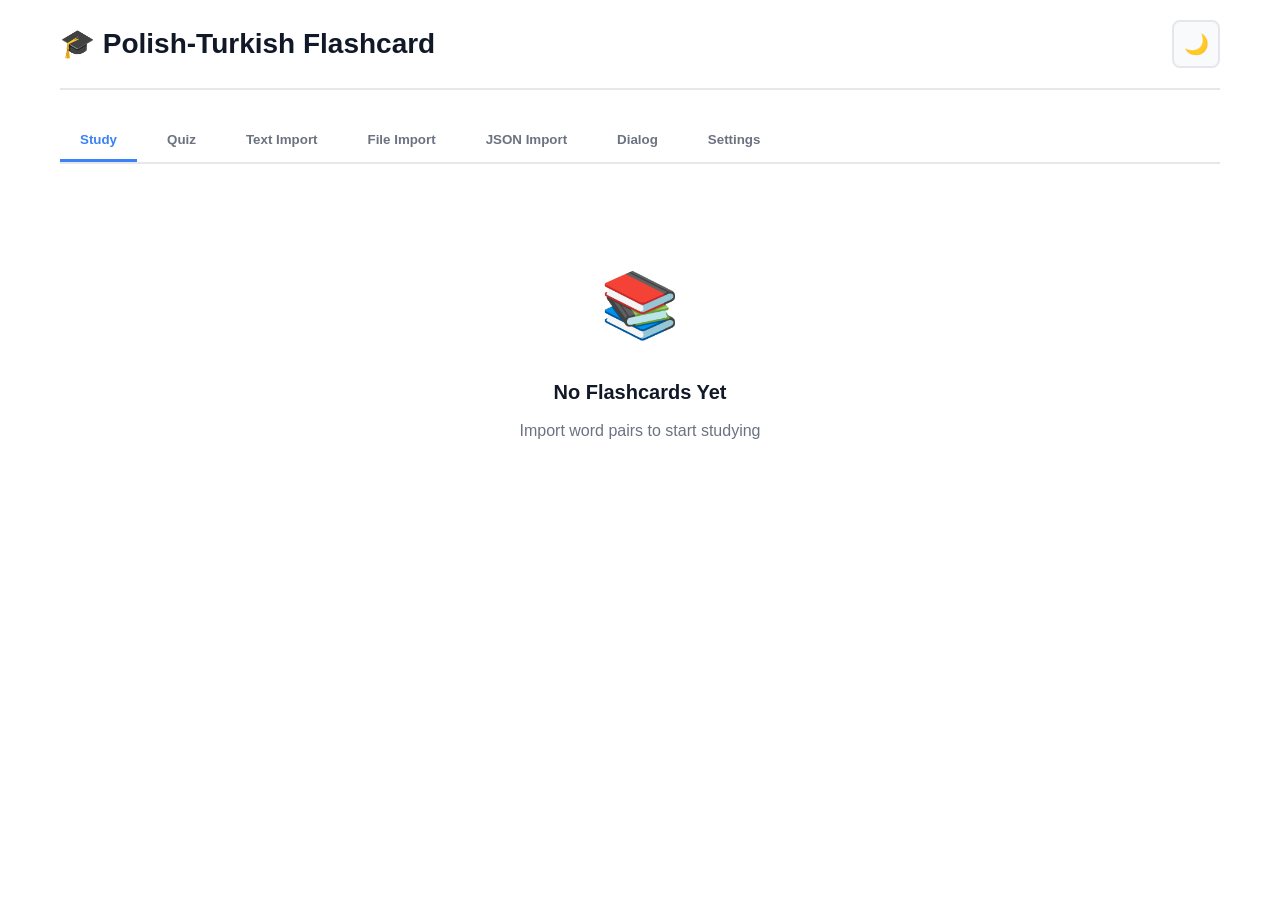
==== commit d8eaa12b: "Add JSON import feature for quiz questions" ====
--- a/index.html
+++ b/index.html
@@ -18,6 +18,7 @@
             <button class="tab-btn" data-tab="quiz">Quiz</button>
             <button class="tab-btn" data-tab="import-text">Text Import</button>
             <button class="tab-btn" data-tab="import-excel">File Import</button>
+            <button class="tab-btn" data-tab="import-quiz-json">JSON Import</button>
 
             <button class="tab-btn" data-tab="dialog">Dialog</button>
             <button class="tab-btn" data-tab="settings">Settings</button>
@@ -259,7 +260,7 @@
                         
                         <div>
                             <label>Number of Questions:</label>
-                            <input type="number" id="quizLength" class="p-4 border rounded-4" value="10" min="1" style="width:70px;">
+                            <input type="number" id="quizLength" class="p-4 border rounded-4" value="10000" min="1" style="width:70px;">
                         </div>
                         <div class="flex gap-8 items-center">
                             <label><input type="checkbox" id="quizRandomize" checked> Randomize Questions</label>
@@ -290,6 +291,23 @@
                         </div>
                     </div>
                     
+                    <!-- Exclude Words -->
+                    <details class="collapsible-section">
+                        <summary class="collapsible-summary">🚫 Exclude Words</summary>
+                        <div class="mt-10">
+                            <p class="text-sm mb-8">Paste pipe-separated words (<code>word1|word2</code>) or a JSON file from a previous quiz run. Matched cards will be skipped.</p>
+                            <textarea id="excludeTextInput" class="w-full p-10 border rounded-6 font-mono text-xs" style="min-height:70px;" placeholder="word1|word2|word3  or paste JSON array"></textarea>
+                            <div class="flex gap-8 items-center mt-8 flex-wrap">
+                                <button class="button btn-secondary" id="excludeApplyBtn">Apply Text</button>
+                                <button class="button btn-secondary" id="excludeFileBtn">📂 Load JSON Files</button>
+                                <input type="file" id="excludeFileInput" accept=".json" multiple style="display:none;">
+                                <button class="button btn-danger" id="excludeClearBtn">Clear Exclusions</button>
+                                <span id="excludeStatus" style="font-size:13px; color:var(--danger); font-weight:600;"></span>
+                            </div>
+                            <p class="text-sm mt-8" style="color:var(--text-light);">JSON file format: <code>[{"question":"..."}]</code> — only the <code>question</code> field is used; all other fields are ignored.</p>
+                        </div>
+                    </details>
+
                     <div class="button-group">
                         <button class="button btn-primary" id="startQuizBtn">Start Quiz</button>
                     </div>
@@ -412,6 +430,27 @@
                     <button class="button btn-secondary" onclick="document.getElementById('textInput').value=''">Clear</button>
                 </div>
                 <div id="textMsg"></div>
+            </div>
+        </div>
+
+        <!-- JSON IMPORT TAB -->
+        <div id="import-quiz-json" class="tab-content">
+            <div class="section">
+                <h2>Import from JSON File</h2>
+                <p>Upload a quiz JSON file (e.g. <code>april-2026-001.json</code>). Words are extracted and loaded as flashcard pairs — ready for flashcard mode, Leitner sessions, and quizzes.</p>
+                <p>Each item's <strong>question</strong> becomes the front side, <strong>correct answer</strong> becomes the back side.</p>
+                <div class="flex gap-15 items-center mb-15">
+                    <label class="file-label" for="quizJsonFile">Choose File</label>
+                    <input type="file" id="quizJsonFile" accept=".json" multiple>
+                    <select id="quizJsonMode" class="p-4 border rounded-4">
+                        <option value="replace">Replace existing cards</option>
+                        <option value="add">Add to existing cards</option>
+                    </select>
+                </div>
+                <div class="button-group">
+                    <button class="button btn-primary" onclick="app.importQuizJSON()">Import</button>
+                </div>
+                <div id="quizJsonMsg"></div>
             </div>
         </div>
 
